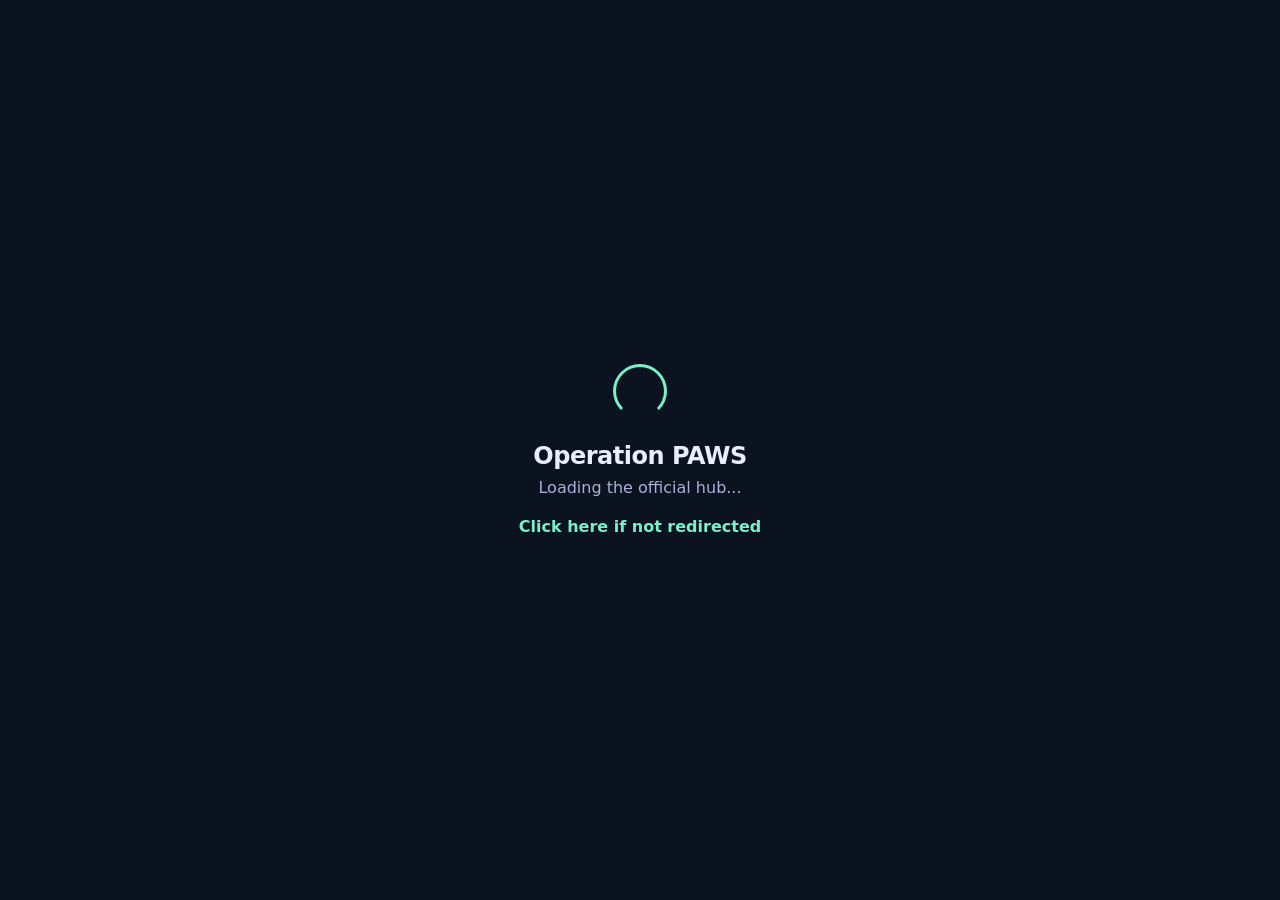
==== docs/index.html @ cd802922 "fix: add docs/index.html to resolve 404 on root URL" ====
<!doctype html>
<html lang="en">
<head>
  <meta charset="utf-8" />
  <meta name="viewport" content="width=device-width,initial-scale=1" />
  <title>Operation PAWS — Official Launchpad</title>
  <meta http-equiv="refresh" content="3; URL='./start/'" />
  <style>
    :root{--bg:#0b1220;--text:#e9eefc;--accent:#7af0c7;}
    body{margin:0;padding:0;background:var(--bg);color:var(--text);font-family:ui-sans-serif,system-ui,sans-serif;display:flex;align-items:center;justify-content:center;height:100vh;overflow:hidden;}
    .wrap{text-align:center;padding:20px;}
    .loader{width:48px;height:48px;border:3px solid var(--accent);border-bottom-color:transparent;border-radius:50%;display:inline-block;animation:rotation 1s linear infinite;margin-bottom:20px;}
    @keyframes rotation{0%{transform:rotate(0deg)}100%{transform:rotate(360deg)}}
    h1{font-size:24px;margin:0 0 8px;letter-spacing:-0.02em;}
    p{color:#a8b3d6;font-size:16px;margin:0;}
    a{color:var(--accent);text-decoration:none;font-weight:600;display:block;margin-top:20px;}
  </style>
</head>
<body>
  <div class="wrap">
    <span class="loader"></span>
    <h1>Operation PAWS</h1>
    <p>Loading the official hub...</p>
    <a href="./start/">Click here if not redirected</a>
  </div>
</body>
</html>
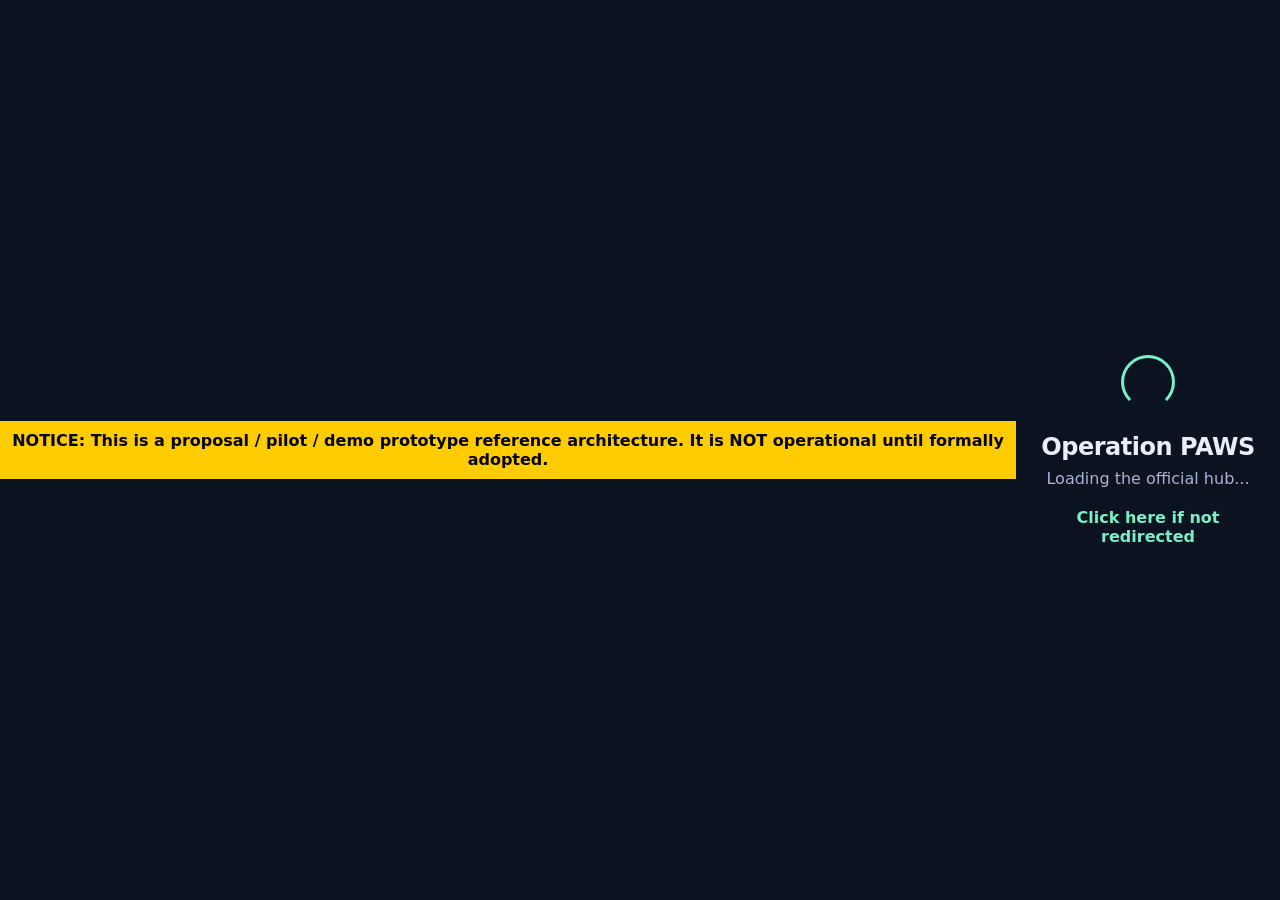
==== commit 656313a4: "feat: complete stakeholder polish and security hardening" ====
--- a/docs/index.html
+++ b/docs/index.html
@@ -17,6 +17,8 @@
   </style>
 </head>
 <body>
+<div style="background: #ffcc00; color: #000; padding: 10px; text-align: center; font-weight: bold;">NOTICE: This is a proposal / pilot / demo prototype reference architecture. It is NOT operational until formally adopted.</div>
+
   <div class="wrap">
     <span class="loader"></span>
     <h1>Operation PAWS</h1>
